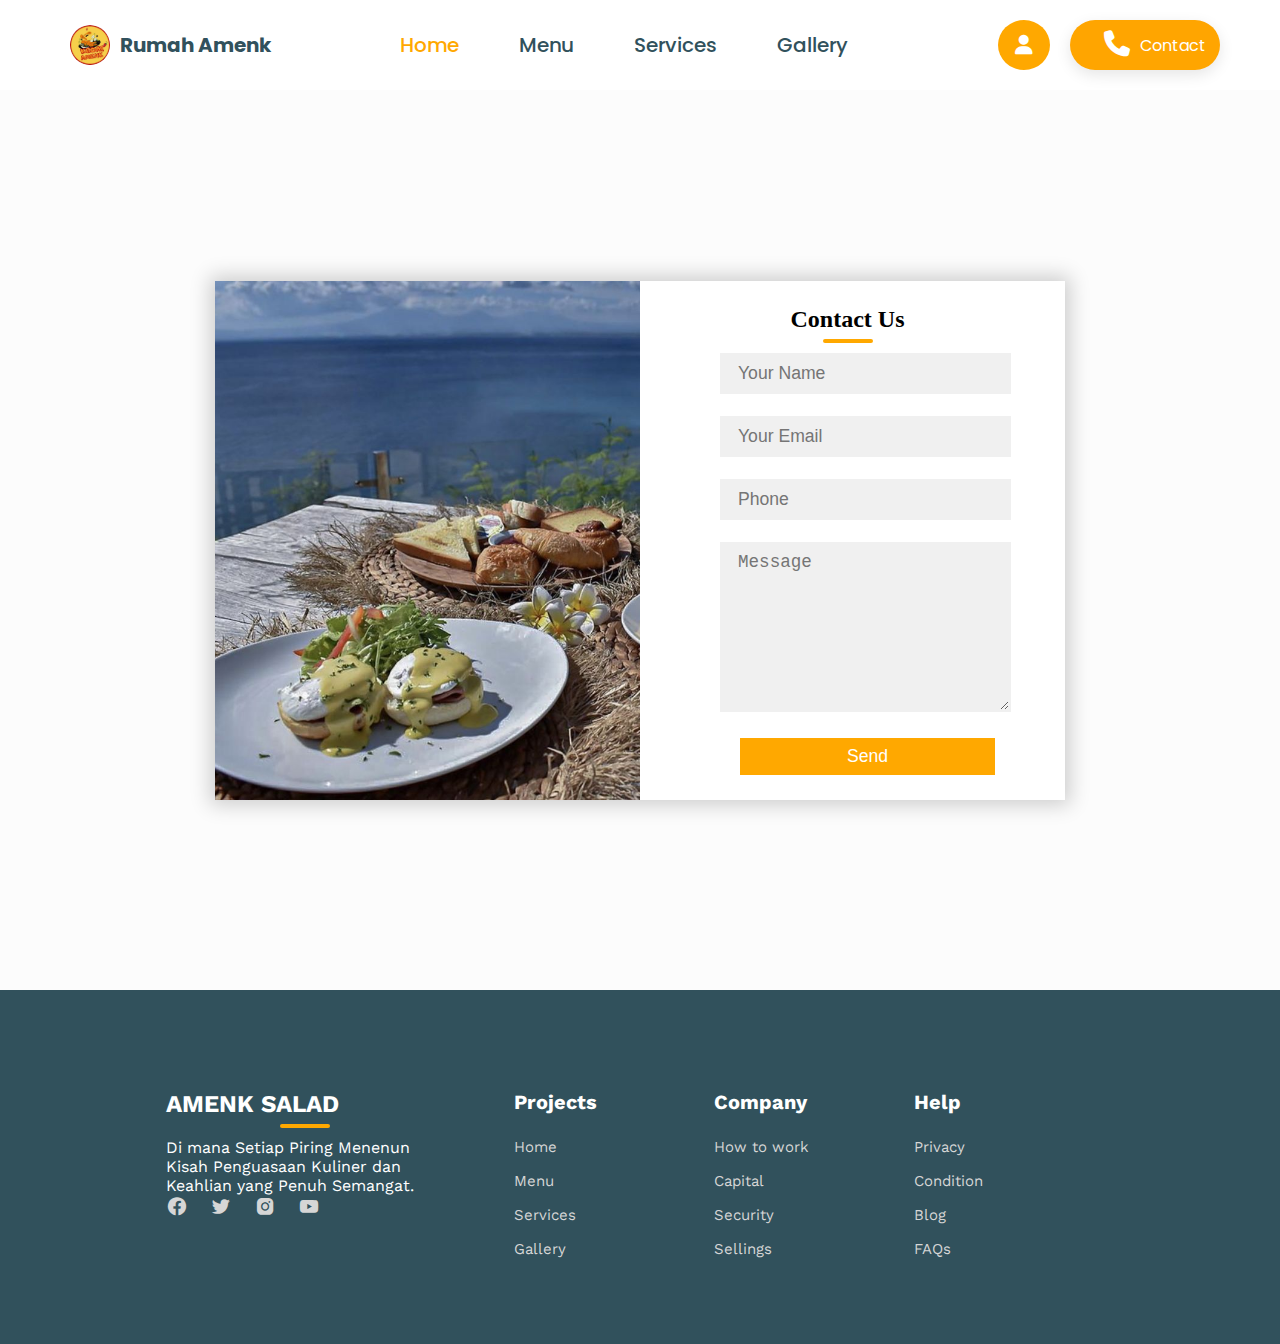
==== contact.html @ 8ef6f6b1 "fix" ====
<!DOCTYPE html>
<html lang="en">
<head>
    <meta charset="UTF-8">
    <meta name="viewport" content="width=device-width, initial-scale=1.0">
    <title>Contact</title>
    <link rel="stylesheet" type="text/css" href="/CSS/contact.css">
	<link href="https://fonts.googleapis.com/css?family=Quicksand&display=swap" rel="stylesheet">
        <!-- Link Google Font -->
        <link rel="preconnect" href="https://fonts.gooleapis.com">
        <link rel="preconnect" href="https://fonts.gstatic.com" crossorigin>
        <link href="https://fonts.googleapis.com/css2?family=Work+Sans:wght@300;400;500;600;700;800;900&display=swap" rel="stylesheet"/>
        <!-- Link Google Font -->
        
        <!-- Boxicons Link -->
        <link rel="stylesheet"
        href="https://cdn.jsdelivr.net/npm/boxicons@latest/css/boxicons.min.css">
        <link rel="stylesheet"
        href="https://unpkg.com/boxicons@latest/css/boxicons.min.css">
        <!-- Boxicons Link -->
        <link href="/fontawesome-free-6.6.0-web/css/all.min.css " rel="stylesheet"/>
</head>
<body>
        <!-- navbar -->
        <nav>
            <div class="logo">
            <img
                alt="Logo of Rumah Amenk"
                src="/Kuning merah berilustrasi ayam geprek logo.jpg"
            />
            <span>Rumah Amenk</span>
            </div>
            <div class="menu">
            <a class="active" href="index.html">Home</a>
            <a href="menu.html">Menu</a>
            <!-- <a href="keranjang.html">Orders</a> -->
            <a href="#serv">Services</a>
            <a href="gallery.html">Gallery</a>
            </div>
            <div class="icons">
                <!-- <a href="keranjang.html"><i class="fa-solid fa-cart-shopping"></i></a> -->
                <button class="jamet">
                    <a href="Login.html"><i class="fa-solid fa-user"></i></a>
                </button>
                <button class="contact-btn">
                    <a href="contact.html"><i class="fa-solid fa-phone"></i></a>Contact
                </button>
            </div>
        </nav>
        <!-- navbar -->
    <div class="container">
		<div class="contact-box">
			<div class="left"></div>
			<div class="right">
				<h2>Contact Us</h2>
				<input type="text" class="field" placeholder="Your Name">
				<input type="text" class="field" placeholder="Your Email">
				<input type="text" class="field" placeholder="Phone">
				<textarea placeholder="Message" class="field"></textarea>
				<button class="btn">Send</button>
			</div>
		</div>
	</div>

        <!-- footer -->
        <footer>
            <section class="footer">
                <div class="footer-content">
                    <h2>AMENK SALAD</h2>
                    <p>Di mana Setiap Piring Menenun Kisah Penguasaan Kuliner dan Keahlian yang Penuh Semangat.</p>
                    <div class="icon-foot">
                        <a href="#"><i class='bx bxl-facebook-circle'></i></a>
                        <a href="#"><i class='bx bxl-twitter' ></i></a>
                        <a href="#"><i class='bx bxl-instagram-alt' ></i></a>
                        <a href="#"><i class='bx bxl-youtube' ></i></a>
                    </div>
                </div>

                <div class="footer-content">
                    <h4>Projects</h4>
                    <li><a href="index.html">Home</a></li>
                    <li><a href="menu.html">Menu</a></li>
                    <li><a href="#serv">Services</a></li>
                    <li><a href="gallery.html">Gallery</a></li>
                </div>

                <div class="footer-content">
                    <h4>Company</h4>
                    <li><a href="#">How to work</a></li>
                    <li><a href="#">Capital</a></li>
                    <li><a href="#">Security</a></li>
                    <li><a href="#">Sellings</a></li>
                </div>

                <div class="footer-content">
                    <h4>Help</h4>
                    <li><a href="#">Privacy</a></li>
                    <li><a href="#">Condition</a></li>
                    <li><a href="#">Blog</a></li>
                    <li><a href="#">FAQs</a></li>
                </div>

            </section>
        </footer>
        <!-- footer -->      
</body>
</html>
---- CSS/contact.css ----
@import url('https://fonts.googleapis.com/css2?family=Inter:ital,opsz,wght@0,14..32,100..900;1,14..32,100..900&family=Outfit:wght@100..900&family=Poppins:wght@100;400;500;600;700&display=swap');
*{
	padding: 0;
	margin: 0;


}

body{
	height: 100vh;
	width: 100%;
    background-color: #fcfcfc;
}

/* navbar */
nav {
    font-family: "Poppins", sans-serif;
    font-weight: 500;
    font-style: normal;
    display: flex;
    justify-content: space-around;
    align-items: center;
    padding: 20px 0px 20px 0px;
    background-color: #ffffff;
}
nav .logo {
    font-family: "Poppins", sans-serif;
    font-weight: 600;
    font-style: normal;
    display: flex;
    align-items: center;
    margin-left: 20px;
}
nav .logo img {
    height: 40px;
    margin-right: 10px;
    border-radius: 50%;
}
nav .logo span {
    font-size: 20px;
    font-weight: bold;
    color: #31515C; 
}

nav .active {
    color: #FFA800;
}

nav .menu {
    display: flex;
    align-items: center;
}
nav .menu a {
    margin: 0 30px;
    text-decoration: none;
    color: #31515C;
    font-size: 20px;
    transition: all .40s ease;
}
nav .menu a:hover {
    color: #FFA800;
}
nav .menu a.active {
    color: #FFA800;
}
nav .icons {
    display: flex;
}

nav .icons i {
    cursor: pointer;
    font-size: 26px;
    margin: 0 20px;
    color: #FFA800;
}

nav .jamet {
    font-family: 'poppins', serif;
    border: none;
    cursor: pointer;
    background-color: #fff;
    i {
        background-color: #ffa800;
    color: #ffffff;
    padding: 15px 17px 15px 17px;
    margin-right: 20px;
    border: none;
    border-radius: 50% 50% 50% 50%;
    }
}

nav .jamet i {
    color: #ffffff;
    font-size: 20px;
}


nav .contact-btn {
    font-family: 'poppins', serif;
    background-color: #ffa500;
    color: #ffffff;
    padding: 8px 14px;
    margin-right: 10px;
    border: none;
    border-radius: 30px;
    font-size: 16px;
    cursor: pointer;
    display: flex;
    align-items: center;
    box-shadow: 0 5px 15px rgba(0, 0, 0, 0.1);
    transition: background-color 0.3s ease;
    a {
        list-style: none;
        text-decoration: none;
    }
}

nav .contact-btn i {

    margin-right: 10px;
    color: #ffffff;
}
nav .contact-btn:hover {
    background-color: #FFA800;
    
}
/* navbar */

.container{
	position: relative;
	width: 100%;
	height: 100%;
	display: flex;
	justify-content: center;
	align-items: center;
	padding: 20px 100px;
    box-sizing: border-box;
}

.container:after{
	content: '';
	position: absolute;
	width: 100%;
	height: 100%;
	left: 0;
	top: 0;
	background: url("img/bg.jpg") no-repeat center;
	background-size: cover;
	filter: blur(50px);
	z-index: -1;
}
.contact-box{
	max-width: 850px;
	display: grid;
	grid-template-columns: repeat(2, 1fr);
	justify-content: center;
	align-items: center;
	text-align: center;
	background-color: #fff;
	box-shadow: 0px 0px 19px 5px rgba(0,0,0,0.19);
}

.left{
	background: url("/Asset/pemandangannya-cantik-5-restoran-di-bali-ini-berlokasi-di-tepi-tebing-2.png") no-repeat;
	background-size: cover;
	height: 100%;
}

.right{
	padding: 25px 80px;
    width: 60%;
}

h2{
	position: relative;
	padding: 0 0 10px;
	margin-bottom: 10px;
}

h2:after{
	content: '';
    position: absolute;
    left: 50%;
    bottom: 0;
    transform: translateX(-50%);
    height: 4px;
    width: 50px;
    border-radius: 2px;
    background-color: #ffa800;
}

.field{
	width: 100%;
	border: 2px solid rgba(0, 0, 0, 0);
	outline: none;
	background-color: rgba(230, 230, 230, 0.6);
	padding: 0.5rem 1rem;
	font-size: 1.1rem;
	margin-bottom: 22px;
	transition: .3s;
}

.field:hover{
	background-color: rgba(0, 0, 0, 0.1);
}

textarea{
	min-height: 150px;
}

.btn{
	width: 100%;
	padding: 0.5rem 1rem;
    margin-left: 20px;
	background-color: #ffa800;
	color: #fff;
	font-size: 1.1rem;
	border: none;
	outline: none;
	cursor: pointer;
	transition: .3s;
}

.btn:hover{
    background-color: #ffa800;
}

.field:focus{
    border: 2px solid rgba(49,81,92,100%);
    background-color: #fff;
}

@media screen and (max-width: 880px){
	.contact-box{
		grid-template-columns: 1fr;
	}
	.left{
		height: 200px;
	}
}

/* footer */    

footer {
    background: #31515C;
    text-decoration: none;
    list-style: none;
    font-family: 'Work Sans', sans-serif;
}

section {
    padding: 100px 13% 70px;
}

.footer {
    display: grid;
    grid-template-columns: repeat(auto-fit,minmax(200px, auto));
    gap: 3.5 rem;
    background: #31515C;
    left: 0;
    right: 0;
    bottom: 0;
}

.footer-content{
    margin-right: 70px;
    color: #fff;
}

.footer-content {
    h2 {
        font-weight: bolder;
    
    }

}

.footer-content h4{
    color: #fff;
    margin-bottom: 1.5rem;
    font-size: 20px;
}

.footer-content li{
    margin-bottom: 16px;
}

.footer-content li a {
    display: block;
    color: #d6d6d6;
    text-decoration: none;
    list-style: none;
    font-size: 15px;
    font-weight: 400;
    transition: all .40s ease;
}


.footer-content li a:hover {
    transform: translateY(-3px) translateX(-5px);
    color: #fff;
}

.footer-conter p {
    color: #d6d6d6;
    font-size: 16px;
    line-height: 30px;
    margin: 20px 0;
}

.icon-foot a{
    display: inline-block;
    font-size: 22px;
    color: #d6d6d6;
    margin-right: 17px;
    transition: all .40s ease;
}

.icon-foot a:hover {
    color: #fff;
    transform: translateY(-5px);
}
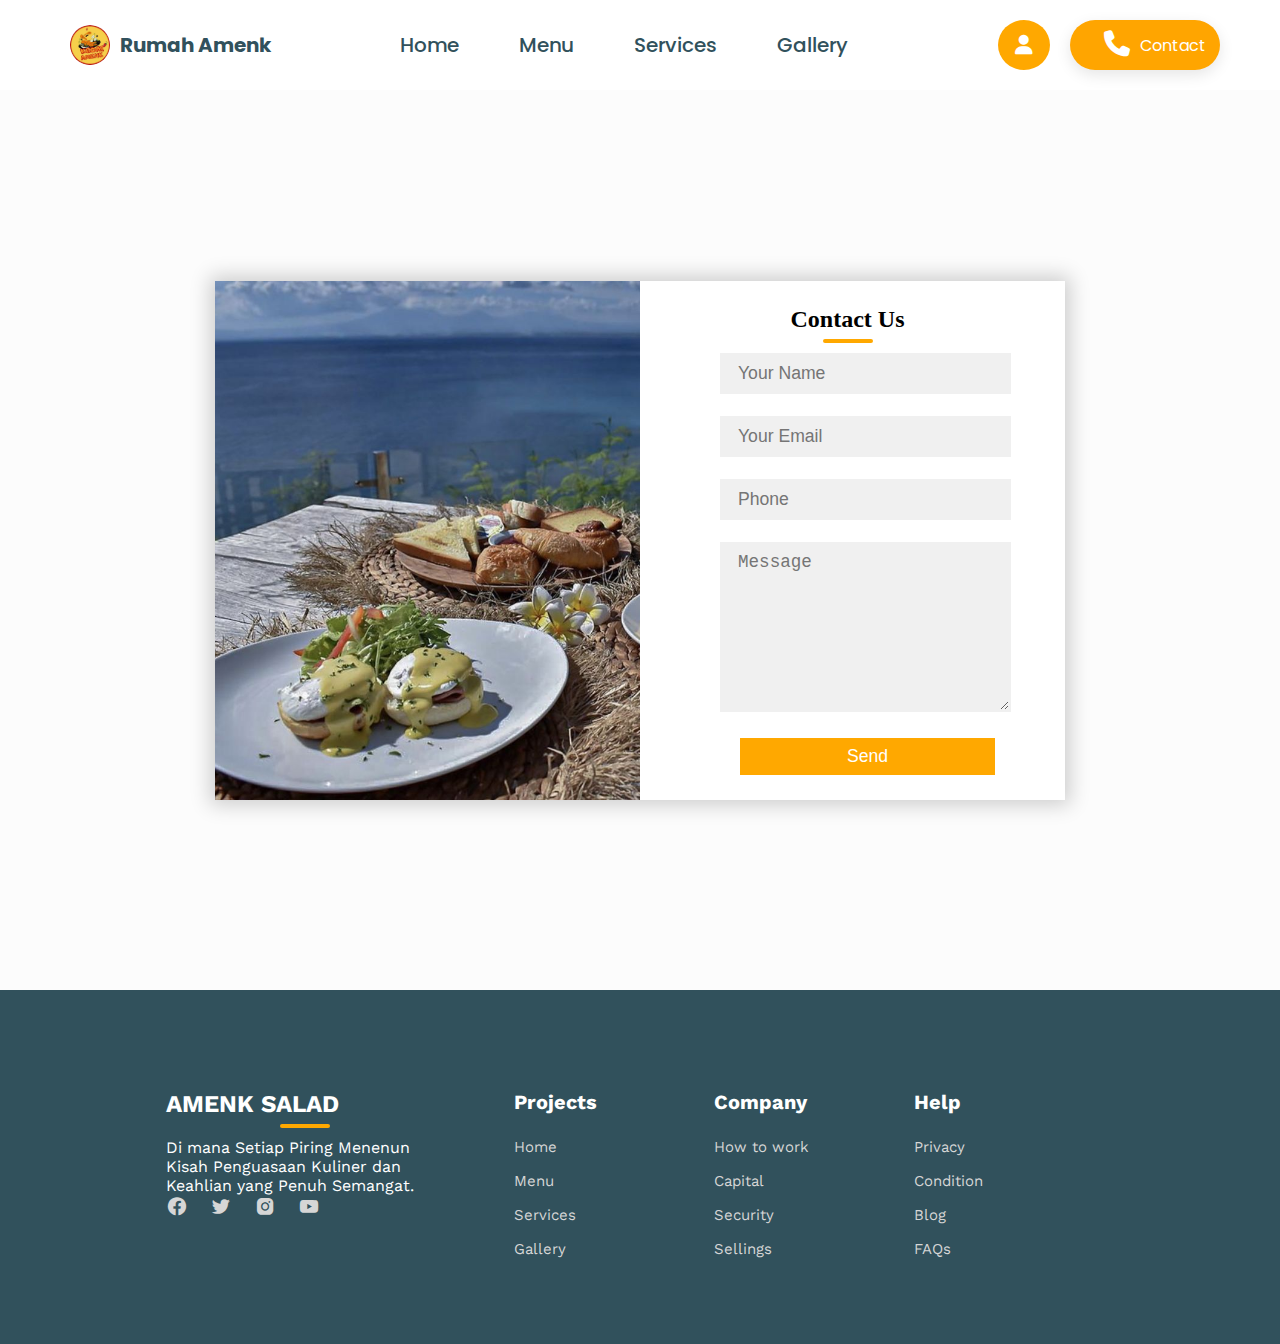
==== commit b958bd66: "add:file" ====
--- a/contact.html
+++ b/contact.html
@@ -31,7 +31,7 @@
             <span>Rumah Amenk</span>
             </div>
             <div class="menu">
-            <a class="active" href="index.html">Home</a>
+            <a href="index.html">Home</a>
             <a href="menu.html">Menu</a>
             <!-- <a href="keranjang.html">Orders</a> -->
             <a href="#serv">Services</a>
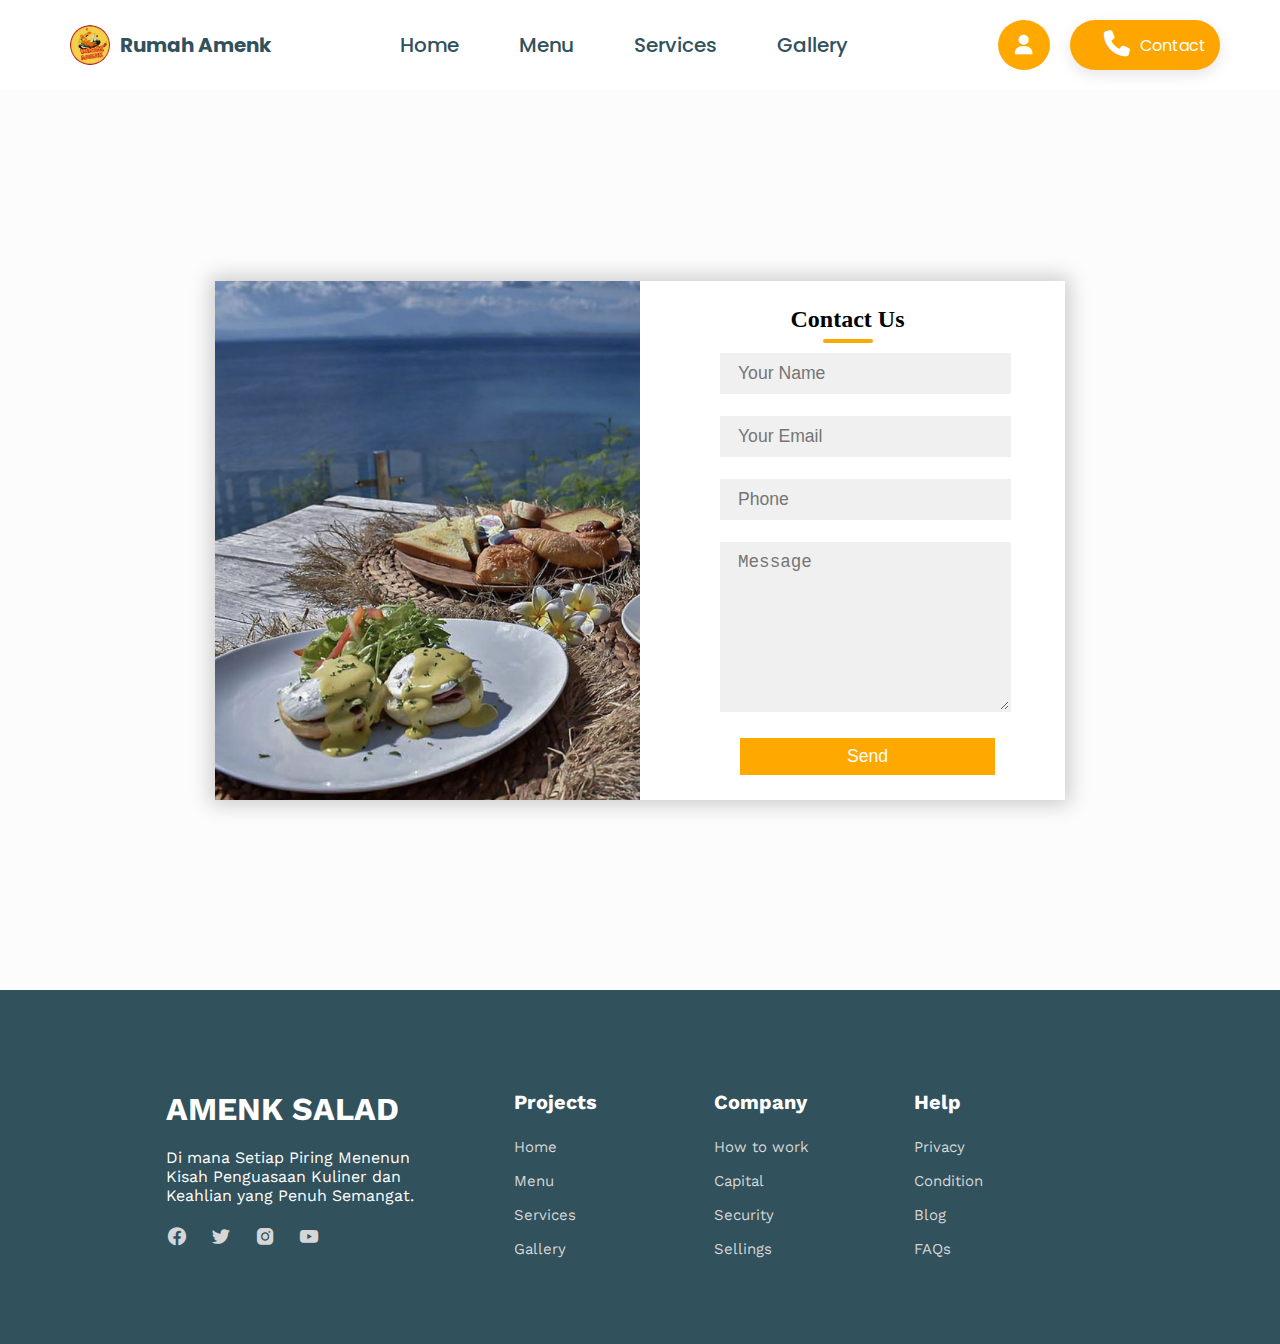
==== commit ed84e601: "add:file" ====
--- a/contact.html
+++ b/contact.html
@@ -66,7 +66,7 @@
         <footer>
             <section class="footer">
                 <div class="footer-content">
-                    <h2>AMENK SALAD</h2>
+                    <h1>AMENK SALAD</h1>
                     <p>Di mana Setiap Piring Menenun Kisah Penguasaan Kuliner dan Keahlian yang Penuh Semangat.</p>
                     <div class="icon-foot">
                         <a href="#"><i class='bx bxl-facebook-circle'></i></a>
--- a/CSS/contact.css
+++ b/CSS/contact.css
@@ -268,9 +268,9 @@
 }
 
 .footer-content {
-    h2 {
+    h1 {
         font-weight: bolder;
-    
+        margin-bottom: 20px;
     }
 
 }
@@ -305,13 +305,14 @@
     color: #d6d6d6;
     font-size: 16px;
     line-height: 30px;
-    margin: 20px 0;
+    margin: 20px 0 20px 0px;
 }
 
 .icon-foot a{
     display: inline-block;
     font-size: 22px;
     color: #d6d6d6;
+    margin-top: 20px;
     margin-right: 17px;
     transition: all .40s ease;
 }
